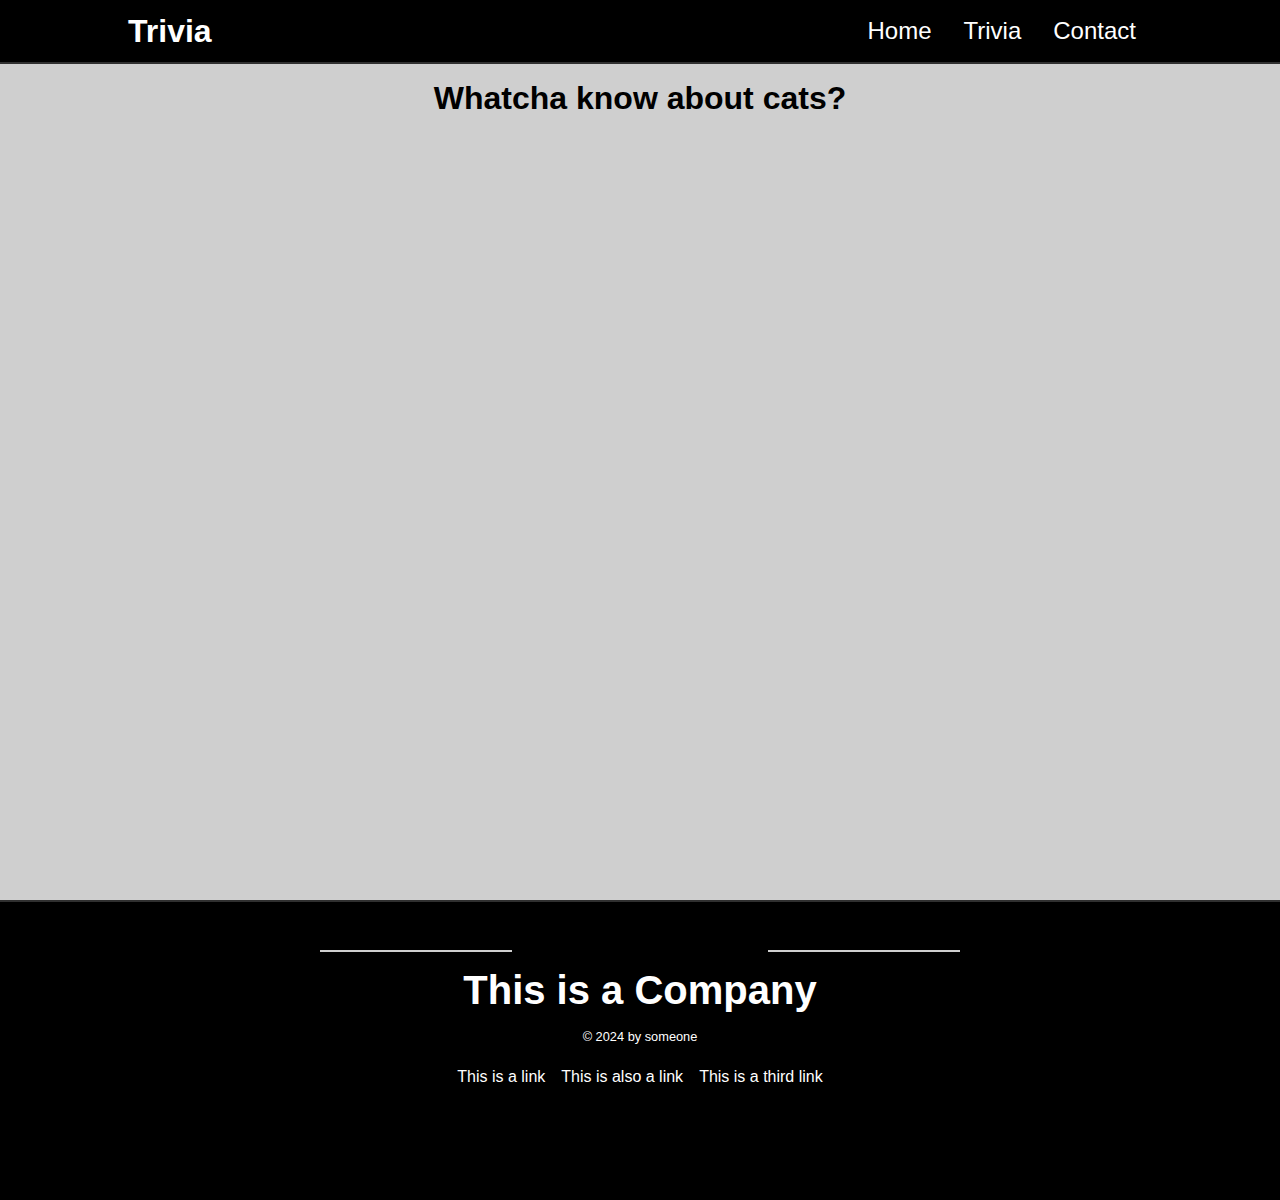
==== trivia.html @ e6da476a "init contact and trivia page" ====
<!DOCTYPE html>
<html lang="en">
  <head>
    <meta charset="UTF-8" />
    <meta name="viewport" content="width=device-width, initial-scale=1.0" />
    <meta name="description" content="This is a description" />
    <title>Trivia - Whatcha know about feline creatures?</title>
    <link rel="stylesheet" href="utils.css" />
    <link rel="stylesheet" href="index.css" />
    <link
      rel="stylesheet"
      href="https://cdnjs.cloudflare.com/ajax/libs/font-awesome/6.4.0/css/all.min.css"
      integrity="sha512-iecdLmaskl7CVkqkXNQ/ZH/XLlvWZOJyj7Yy7tcenmpD1ypASozpmT/E0iPtmFIB46ZmdtAc9eNBvH0H/ZpiBw=="
      crossorigin="anonymous"
      referrerpolicy="no-referrer"
    />
  </head>
  <body>
    <header>
      <div class="navbar-container">
        <h1>Trivia</h1>
        <nav>
          <div class="navbar-items">
            <input type="checkbox" class="navbar-toggle" id="navbar-toggle" />
            <label for="navbar-toggle" class="navbar-toggle-label">
              <i class="fas fa-angle-down"></i>
            </label>
            <ul class="nav-menu">
              <li><a href="/index.html">Home</a></li>
              <li><a href="/trivia.html">Trivia</a></li>
              <li><a href="/contact.html">Contact</a></li>
            </ul>
          </div>
        </nav>
      </div>
    </header>
    <main>
      <h2>Whatcha know about cats?</h2>
    </main>

    <footer>
      <div class="footer-container">
        <div class="social-icons">
          <span class="icon-line"></span>
          <a
            href="https://www.facebook.com/"
            target="_blank"
            aria-label="Facebook"
          >
            <i class="fab fa-facebook"></i>
          </a>
          <a
            href="https://www.instagram.com/"
            target="_blank"
            aria-label="Instagram"
          >
            <i class="fab fa-instagram"></i>
          </a>
          <a
            href="https://www.youtube.com/"
            target="_blank"
            aria-label="YouTube"
          >
            <i class="fab fa-youtube"></i>
          </a>
          <a href="https://www.gmail.com/" target="_blank" aria-label="Google">
            <i class="fab fa-google"></i>
          </a>
          <span class="icon-line"></span>
        </div>
        <div class="footer-middle">
          <h3>This is a Company</h3>
          <p>&copy; 2024 by someone</p>
        </div>
        <div class="footer-links">
          <a
            href="https://www.google.com/search?q=link&oq=link+&gs_lcrp=EgZjaHJvbWUyBggAEEUYOTINCAEQABiDARixAxiABDIGCAIQRRg7MhMIAxAuGIMBGMcBGLEDGNEDGIAEMg0IBBAAGIMBGLEDGIAEMgYIBRBFGDwyBggGEEUYPDIGCAcQRRg80gEIMzQ1MmowajeoAgCwAgA&sourceid=chrome&ie=UTF-8"
            target="_blank"
            >This is a link</a
          >
          <a
            href="https://www.google.com/search?q=link&oq=link+&gs_lcrp=EgZjaHJvbWUyBggAEEUYOTINCAEQABiDARixAxiABDIGCAIQRRg7MhMIAxAuGIMBGMcBGLEDGNEDGIAEMg0IBBAAGIMBGLEDGIAEMgYIBRBFGDwyBggGEEUYPDIGCAcQRRg80gEIMzQ1MmowajeoAgCwAgA&sourceid=chrome&ie=UTF-8"
            target="_blank"
            >This is also a link</a
          >
          <a
            href="https://www.google.com/search?q=link&oq=link+&gs_lcrp=EgZjaHJvbWUyBggAEEUYOTINCAEQABiDARixAxiABDIGCAIQRRg7MhMIAxAuGIMBGMcBGLEDGNEDGIAEMg0IBBAAGIMBGLEDGIAEMgYIBRBFGDwyBggGEEUYPDIGCAcQRRg80gEIMzQ1MmowajeoAgCwAgA&sourceid=chrome&ie=UTF-8"
            target="_blank"
            >This is a third link</a
          >
        </div>
      </div>
    </footer>
  </body>
</html>
---- utils.css ----
:root {
  --mainBright: #fff;
  --secondaryBright: #cfcfcf;
  --mainDark: #000000;
  --secondaryDark: #303030;
  --accent: #ff0000;
}

* {
  padding: 0;
  margin: 0;
  box-sizing: border-box;
  scroll-behavior: smooth;
}

html {
  position: relative;
  min-height: 100%;
}
body {
  min-height: 100vh;
  font-family: "Franklin Gothic Medium", "Arial Narrow", Arial, sans-serif;
  background-color: var(--secondaryBright);
  margin-bottom: 300px;
}

a {
  transition: all 0.1s ease-in-out;
}

/* NAVBAR BÖRJAR */

.navbar-container {
  display: flex;
  flex-direction: row;
  justify-content: space-between;
  align-items: center;
  background: var(--mainDark);
  color: var(--mainBright);
  padding: 0 10%;
  height: 4rem;
  width: 100%;
  border-bottom: 2px solid var(--secondaryDark);
}

.navbar-items input {
  display: none;
}

.navbar-items i {
  display: none;
}

.nav-menu {
  display: flex;
  list-style: none;
}

h1 {
  color: var(--mainBright);
  font-size: clamp(1.5rem, 5vw, 2rem);
}

h2 {
  color: var(--mainDark);
  font-size: clamp(1.5rem, 5vw, 2rem);
  text-align: center;
  margin: 1rem;
}

.nav-menu a {
  color: var(--mainBright);
  text-decoration: none;
  margin: 0 1rem;
  font-size: clamp(1rem, 2vw, 1.5rem);
}

.navbar-container a:hover {
  color: var(--secondaryBright);
  border-bottom: 2px solid var(--secondaryBright);
}

/* SLUT PÅ NAVBAR OCH HEAD  */

/* FOOTER START */

footer {
  background-color: var(--mainDark);
  color: var(--mainBright);
  width: 100%;
  min-height: 300px;
  position: absolute;
  bottom: 0;
  left: 0;
  border-top: 2px solid var(--secondaryDark);
}

.footer-container {
  text-align: center;
  padding: 2rem;
  display: flex;
  flex-direction: column;
  align-items: center;
}

.social-icons {
  max-width: 80%;
  display: flex;
  align-items: center;
  margin: 1rem 0;
}

.social-icons a {
  color: var(--mainBright);
  font-size: clamp(2rem, 5vw, 2.5rem);
  text-decoration: none;
  margin: 0 5%;
}

.social-icons a:hover {
  color: var(--secondaryBright);
}

.social-icons .icon-line {
  height: 0.1rem;
  width: clamp(20rem, 5vw, 30rem);
  background-color: var(--secondaryBright);
}

.footer-middle h3 {
  font-size: clamp(1.5rem, 5vw, 2.5rem);
}

.footer-middle p {
  font-size: clamp(0.8rem, 1vw, 2rem);
  margin: 1rem;
}

.footer-links {
  display: flex;
  flex-wrap: wrap;
  justify-content: center;
  max-width: 100%;
}

.footer-links a {
  color: var(--mainBright);
  text-decoration: none;
  margin: 0.5rem;
  white-space: nowrap;
  border-bottom: 2px solid var(--mainDark);
}

.footer-links a:hover {
  color: var(--secondaryBright);
  border-bottom: 2px solid var(--secondaryBright);
}

/* SLUT PÅ FOOTER  */

/* MEDIA QUERIES  */

/* TABLET  */
@media (max-width: 768px) {
  /* NAVBAR  */

  .navbar-items i {
    display: flex;
  }

  .navbar-items i:hover {
    display: flex;
    color: var(--secondaryBright);
    transform: scale(1.5);
  }

  .nav-menu li {
    padding: 1rem;
  }

  .nav-menu {
    display: block;
    text-align: center;
    background-color: var(--mainDark);
    border-bottom: 2px solid var(--secondaryDark);
    border-left: 2px solid var(--secondaryDark);
    position: absolute;
    top: 0;
    right: 0;
    width: 40%;
    transition: all 0.3s ease-in-out;
    opacity: 0;
    visibility: hidden;
    z-index: 100;
  }

  .navbar-toggle:checked ~ .nav-menu {
    top: 4rem;
    opacity: 100;
    visibility: visible;
  }

  .navbar-toggle:checked + .navbar-toggle-label i {
    transform: rotate(180deg);
  }

  .navbar-toggle:checked + .navbar-toggle-label i:hover {
    transform: rotate(180deg) scale(1.5);
    color: var(--secondaryBright);
  }

  .navbar-toggle-label i {
    transition: 0.3s;
  }
}

/* MOBILE  */

@media (max-width: 320px) {
  /* FOOTER  */

  .footer-links {
    flex-direction: column;
  }
}
---- index.css ----
.gallery {
  display: grid;
  gap: 0.5rem;
  padding: 10px;
  grid-template-columns: repeat(4, 1fr);
  grid-template-rows: auto;
  grid-template-areas:
    "cat-1 cat-2 cat-3 cat-4"
    "cat-5 cat-2 cat-6 cat-4"
    "cat-5 cat-8 cat-6 cat-11"
    "cat-7 cat-8 cat-6 cat-11"
    "cat-7 cat-8 cat-9 cat-11"
    "cat-7 cat-8 cat-9 cat-11"
    "cat-12 cat-12 cat-9 cat-11"
    "cat-12 cat-12 cat-10 cat-10";
}

.gallery-item.cat-1 {
  grid-area: cat-1;
}
.gallery-item.cat-2 {
  grid-area: cat-2;
}
.gallery-item.cat-3 {
  grid-area: cat-3;
}
.gallery-item.cat-4 {
  grid-area: cat-4;
}
.gallery-item.cat-5 {
  grid-area: cat-5;
}
.gallery-item.cat-6 {
  grid-area: cat-6;
}
.gallery-item.cat-7 {
  grid-area: cat-7;
}
.gallery-item.cat-8 {
  grid-area: cat-8;
}
.gallery-item.cat-9 {
  grid-area: cat-9;
}
.gallery-item.cat-10 {
  grid-area: cat-10;
}
.gallery-item.cat-11 {
  grid-area: cat-11;
}
.gallery-item.cat-12 {
  grid-area: cat-12;
}

.gallery-item {
  display: flex;
  flex-direction: column;
  align-items: center;
  background-color: var(--mainBright);
  padding: 0.5rem;
}

.gallery-item:last-child {
  margin-bottom: 20px;
}

.description {
  margin-top: 10px;
  margin-bottom: 10px;
  text-align: center;
  color: var(--mainDark);
  font-size: clamp(1rem, 2vw, 2rem);
}

.gallery img {
  width: 100%;
  object-fit: contain;
  margin: 0.5rem;
  transition: all 0.3s ease-in-out;
}

.gallery img:hover {
  transform: scale(1.05);
}

/* TABLET  */
@media (max-width: 768px) {
  .gallery {
    grid-template-columns: repeat(3, 1fr);
    grid-template-areas:
      "cat-1 cat-2 cat-3"
      "cat-5 cat-2 cat-6"
      "cat-5 cat-8 cat-6"
      "cat-7 cat-8 cat-6"
      "cat-7 cat-8 cat-9"
      "cat-7 cat-4 cat-9"
      "cat-12 cat-4 cat-11"
      "cat-12 cat-4 cat-11"
      "cat-10 cat-10 cat-10";
  }
}

/*  MEDIUM PHONE  */
@media (max-width: 426px) {
  .gallery {
    grid-template-columns: repeat(2, 1fr);
    grid-template-areas:
      "cat-1 cat-2"
      "cat-3 cat-2"
      "cat-5 cat-6"
      "cat-5 cat-6"
      "cat-7 cat-8"
      "cat-7 cat-8"
      "cat-9 cat-4"
      "cat-12 cat-11"
      "cat-12 cat-11"
      "cat-10 cat-10";
  }
}

/*  SMALL PHONE  */
@media (max-width: 320px) {
  .gallery {
    grid-template-columns: 1fr;
    grid-template-areas:
      "cat-1"
      "cat-2"
      "cat-3"
      "cat-4"
      "cat-5"
      "cat-6"
      "cat-7"
      "cat-8"
      "cat-9"
      "cat-11"
      "cat-12"
      "cat-10";
  }
}
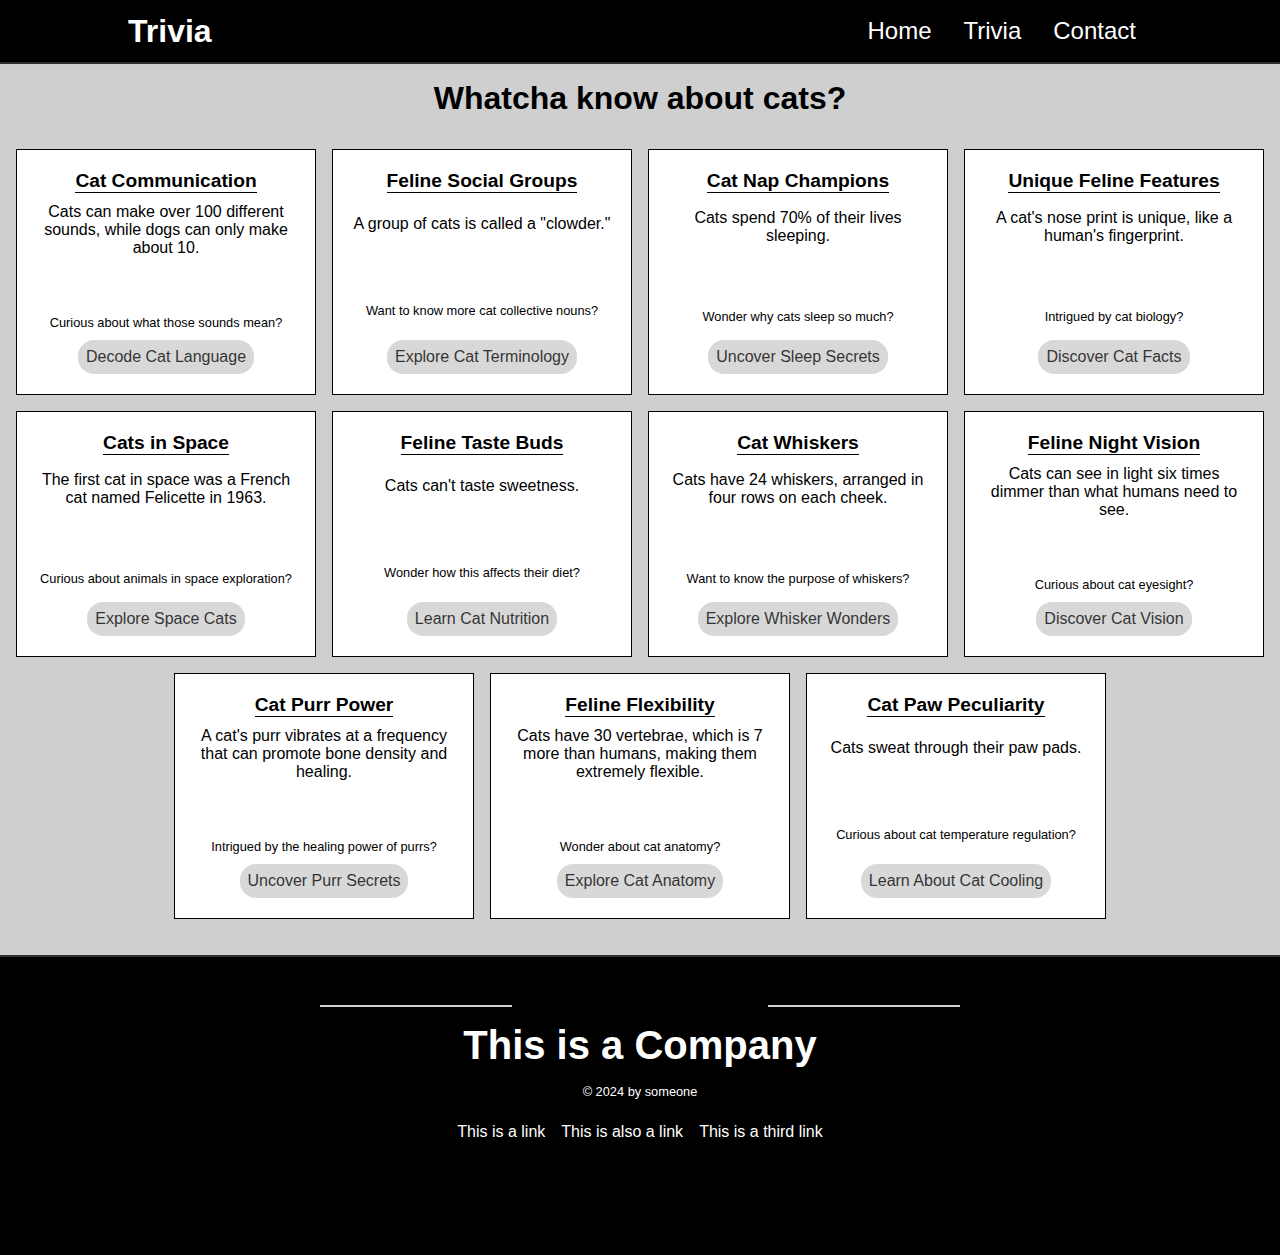
==== commit 3e47a1e8: "updated semantic on index, created trivia" ====
--- a/trivia.html
+++ b/trivia.html
@@ -6,7 +6,7 @@
     <meta name="description" content="This is a description" />
     <title>Trivia - Whatcha know about feline creatures?</title>
     <link rel="stylesheet" href="utils.css" />
-    <link rel="stylesheet" href="index.css" />
+    <link rel="stylesheet" href="trivia.css" />
     <link
       rel="stylesheet"
       href="https://cdnjs.cloudflare.com/ajax/libs/font-awesome/6.4.0/css/all.min.css"
@@ -36,6 +36,176 @@
     </header>
     <main>
       <h2>Whatcha know about cats?</h2>
+
+      <section class="card-container">
+        <div class="trivia-card trivia1">
+          <div class="card-content">
+            <h3 class="card-heading">Cat Communication</h3>
+            <p class="card-info">
+              Cats can make over 100 different sounds, while dogs can only make
+              about 10.
+            </p>
+            <p class="card-question">Curious about what those sounds mean?</p>
+            <a
+              href="https://www.aspca.org/pet-care/cat-care/general-cat-care"
+              target="_blank"
+              class="card-link"
+              >Decode Cat Language</a
+            >
+          </div>
+        </div>
+        <div class="trivia-card trivia2">
+          <div class="card-content">
+            <h3 class="card-heading">Feline Social Groups</h3>
+            <p class="card-info">A group of cats is called a "clowder."</p>
+            <p class="card-question">Want to know more cat collective nouns?</p>
+            <a
+              href="https://www.merriam-webster.com/dictionary/clowder"
+              target="_blank"
+              class="card-link"
+              >Explore Cat Terminology</a
+            >
+          </div>
+        </div>
+        <div class="trivia-card trivia3">
+          <div class="card-content">
+            <h3 class="card-heading">Cat Nap Champions</h3>
+            <p class="card-info">Cats spend 70% of their lives sleeping.</p>
+            <p class="card-question">Wonder why cats sleep so much?</p>
+            <a
+              href="https://www.sleep.org/how-much-do-cats-sleep/"
+              target="_blank"
+              class="card-link"
+              >Uncover Sleep Secrets</a
+            >
+          </div>
+        </div>
+        <div class="trivia-card trivia4">
+          <div class="card-content">
+            <h3 class="card-heading">Unique Feline Features</h3>
+            <p class="card-info">
+              A cat's nose print is unique, like a human's fingerprint.
+            </p>
+            <p class="card-question">Intrigued by cat biology?</p>
+            <a
+              href="https://www.catster.com/cat-health-care/cat-nose-facts"
+              target="_blank"
+              class="card-link"
+              >Discover Cat Facts</a
+            >
+          </div>
+        </div>
+        <div class="trivia-card trivia5">
+          <div class="card-content">
+            <h3 class="card-heading">Cats in Space</h3>
+            <p class="card-info">
+              The first cat in space was a French cat named Felicette in 1963.
+            </p>
+            <p class="card-question">
+              Curious about animals in space exploration?
+            </p>
+            <a
+              href="https://www.space.com/felicette-first-cat-in-space"
+              target="_blank"
+              class="card-link"
+              >Explore Space Cats</a
+            >
+          </div>
+        </div>
+        <div class="trivia-card trivia6">
+          <div class="card-content">
+            <h3 class="card-heading">Feline Taste Buds</h3>
+            <p class="card-info">Cats can't taste sweetness.</p>
+            <p class="card-question">Wonder how this affects their diet?</p>
+            <a
+              href="https://www.scientificamerican.com/article/strange-but-true-cats-cannot-taste-sweets/"
+              target="_blank"
+              class="card-link"
+              >Learn Cat Nutrition</a
+            >
+          </div>
+        </div>
+        <div class="trivia-card trivia7">
+          <div class="card-content">
+            <h3 class="card-heading">Cat Whiskers</h3>
+            <p class="card-info">
+              Cats have 24 whiskers, arranged in four rows on each cheek.
+            </p>
+            <p class="card-question">Want to know the purpose of whiskers?</p>
+            <a
+              href="https://www.purina.com/articles/cat/behavior/cat-whiskers"
+              target="_blank"
+              class="card-link"
+              >Explore Whisker Wonders</a
+            >
+          </div>
+        </div>
+        <div class="trivia-card trivia8">
+          <div class="card-content">
+            <h3 class="card-heading">Feline Night Vision</h3>
+            <p class="card-info">
+              Cats can see in light six times dimmer than what humans need to
+              see.
+            </p>
+            <p class="card-question">Curious about cat eyesight?</p>
+            <a
+              href="https://www.petmd.com/cat/general-health/cat-vision-how-cats-see"
+              target="_blank"
+              class="card-link"
+              >Discover Cat Vision</a
+            >
+          </div>
+        </div>
+        <div class="trivia-card trivia9">
+          <div class="card-content">
+            <h3 class="card-heading">Cat Purr Power</h3>
+            <p class="card-info">
+              A cat's purr vibrates at a frequency that can promote bone density
+              and healing.
+            </p>
+            <p class="card-question">
+              Intrigued by the healing power of purrs?
+            </p>
+            <a
+              href="https://www.scientificamerican.com/article/why-do-cats-purr/"
+              target="_blank"
+              class="card-link"
+              >Uncover Purr Secrets</a
+            >
+          </div>
+        </div>
+        <div class="trivia-card trivia10">
+          <div class="card-content">
+            <h3 class="card-heading">Feline Flexibility</h3>
+            <p class="card-info">
+              Cats have 30 vertebrae, which is 7 more than humans, making them
+              extremely flexible.
+            </p>
+            <p class="card-question">Wonder about cat anatomy?</p>
+            <a
+              href="https://www.catster.com/cat-health-care/cat-anatomy"
+              target="_blank"
+              class="card-link"
+              >Explore Cat Anatomy</a
+            >
+          </div>
+        </div>
+        <div class="trivia-card trivia11">
+          <div class="card-content">
+            <h3 class="card-heading">Cat Paw Peculiarity</h3>
+            <p class="card-info">Cats sweat through their paw pads.</p>
+            <p class="card-question">
+              Curious about cat temperature regulation?
+            </p>
+            <a
+              href="https://www.hillspet.com/cat-care/behavior-appearance/do-cats-sweat"
+              target="_blank"
+              class="card-link"
+              >Learn About Cat Cooling</a
+            >
+          </div>
+        </div>
+      </section>
     </main>
 
     <footer>
--- a/utils.css
+++ b/utils.css
@@ -10,13 +10,14 @@
   padding: 0;
   margin: 0;
   box-sizing: border-box;
-  scroll-behavior: smooth;
 }
 
 html {
   position: relative;
   min-height: 100%;
-}
+  scroll-behavior: smooth;
+}
+
 body {
   min-height: 100vh;
   font-family: "Franklin Gothic Medium", "Arial Narrow", Arial, sans-serif;
@@ -26,6 +27,7 @@
 
 a {
   transition: all 0.1s ease-in-out;
+  text-decoration: none;
 }
 
 /* NAVBAR BÖRJAR */
@@ -70,7 +72,6 @@
 
 .nav-menu a {
   color: var(--mainBright);
-  text-decoration: none;
   margin: 0 1rem;
   font-size: clamp(1rem, 2vw, 1.5rem);
 }
--- a/trivia.css
+++ b/trivia.css
@@ -0,0 +1,62 @@
+.card-container {
+  width: 100%;
+  display: flex;
+  justify-content: center;
+  flex-wrap: wrap;
+  gap: 1rem;
+  padding: 1rem;
+  margin-bottom: 320px;
+}
+
+.trivia-card {
+  height: auto;
+  width: clamp(220px, 50vw, 300px);
+  background-color: var(--mainBright);
+  color: var(--mainDark);
+  border: 1px solid;
+  transition: 0.2s ease-in-out;
+}
+
+.trivia-card:hover {
+  transform: scale(1.1);
+}
+
+.card-content {
+  height: 100%;
+  padding: 20px;
+  display: flex;
+  flex-direction: column;
+  align-items: center;
+  justify-content: space-between;
+  gap: 10px;
+  text-align: center;
+}
+
+.card-heading {
+  color: var(--mainDark);
+  font-size: 1.2rem;
+  border-bottom: 1px solid;
+}
+
+.card-info {
+  font-size: 1rem;
+  margin-bottom: 3rem;
+}
+
+.card-question {
+  font-size: 0.8rem;
+}
+
+.card-link {
+  padding-bottom: 2px;
+  font-size: 1rem;
+  color: var(--mainDark);
+  background-color: var(--secondaryBright);
+  padding: 0.5rem;
+  border-radius: 1rem;
+  opacity: 80%;
+}
+
+.card-link:hover {
+  opacity: 100;
+}
